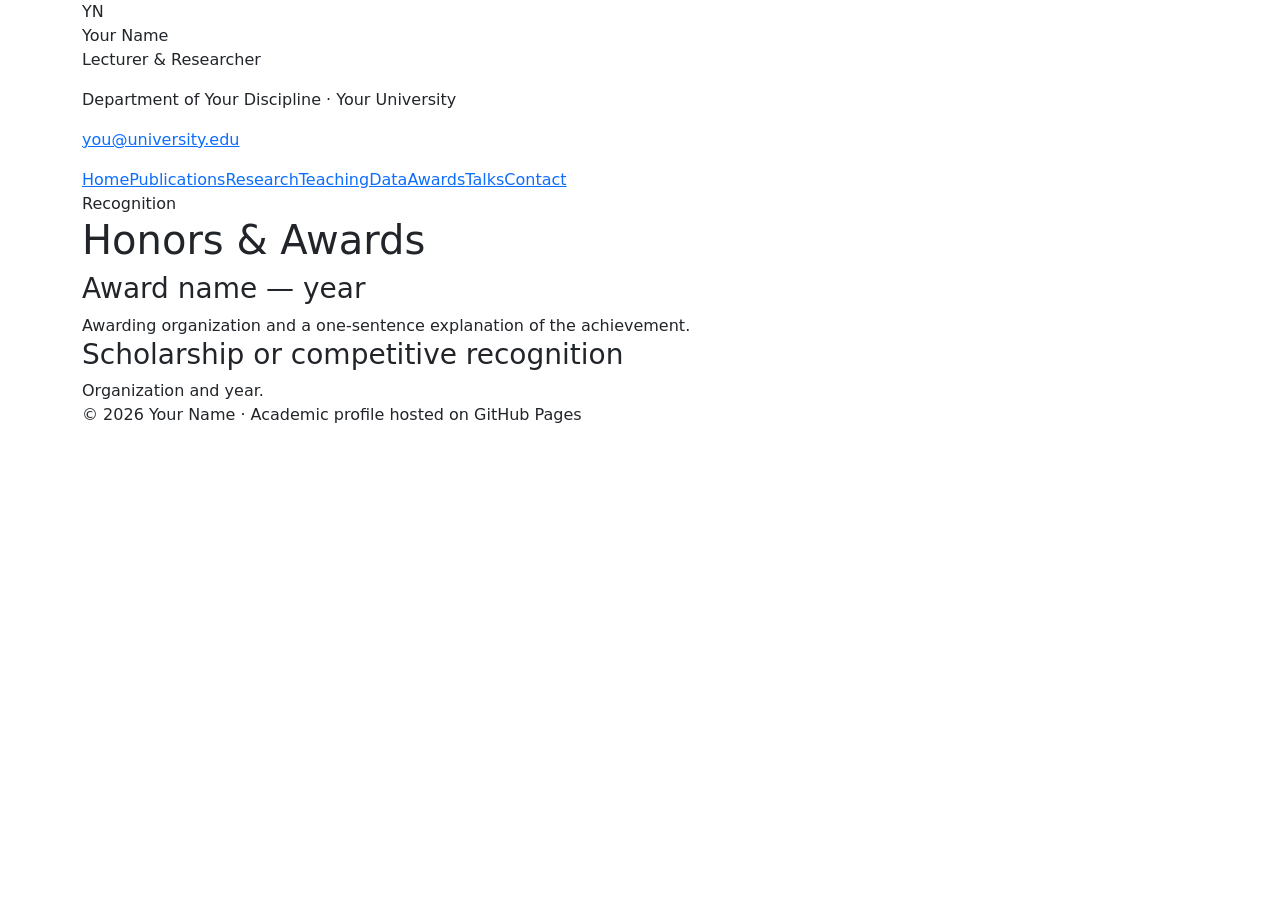
==== awards.html @ 7f50c69c "Add files via upload" ====
<!DOCTYPE html>
<html lang="en"><head><meta charset="utf-8"><meta name="viewport" content="width=device-width, initial-scale=1"><meta name="description" content="Academic website of Your Name: research, publications and teaching"><title>Awards | Your Name</title><link href="https://cdn.jsdelivr.net/npm/bootstrap@5.3.3/dist/css/bootstrap.min.css" rel="stylesheet"><link href="assets/site.css" rel="stylesheet"></head>
<body><header class="site-header"><div class="container"><div class="masthead"><div class="avatar" aria-label="Profile-photo placeholder">YN</div><div><div class="site-title">Your Name</div><p class="site-subtitle">Lecturer &amp; Researcher</p><p class="site-org">Department of Your Discipline · Your University</p><p class="site-email"><a href="mailto:you@university.edu">you@university.edu</a></p></div></div><nav class="site-nav" aria-label="Main navigation"><a class="" href="index.html" >Home</a><a class="" href="publications.html" >Publications</a><a class="" href="research.html" >Research</a><a class="" href="teaching.html" >Teaching</a><a class="" href="data.html" >Data</a><a class="active" href="awards.html" aria-current=page>Awards</a><a class="" href="talks.html" >Talks</a><a class="" href="contact.html" >Contact</a></nav></div></header>
<main class="container"><section class="panel"><div class="eyebrow">Recognition</div><h1>Honors &amp; Awards</h1><div class="entry"><h3>Award name — year</h3><p class="muted mb-0">Awarding organization and a one-sentence explanation of the achievement.</p></div><div class="entry"><h3>Scholarship or competitive recognition</h3><p class="muted mb-0">Organization and year.</p></div></section></main><footer class="footer"><div class="container">© 2026 Your Name · Academic profile hosted on GitHub Pages</div></footer></body></html>
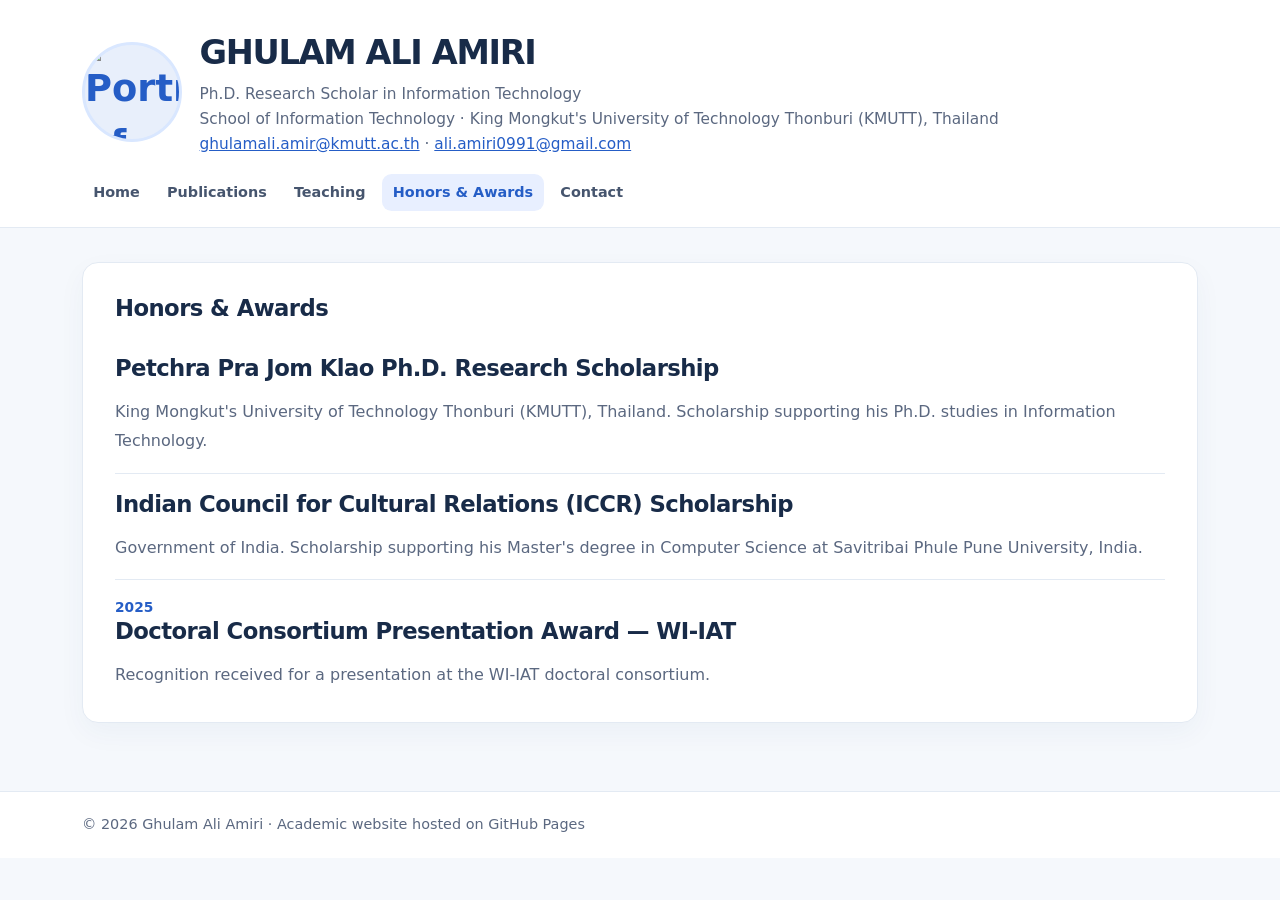
==== commit bba562f4: "Add files via upload" ====
--- a/awards.html
+++ b/awards.html
@@ -1,4 +1,51 @@
 <!DOCTYPE html>
-<html lang="en"><head><meta charset="utf-8"><meta name="viewport" content="width=device-width, initial-scale=1"><meta name="description" content="Academic website of Your Name: research, publications and teaching"><title>Awards | Your Name</title><link href="https://cdn.jsdelivr.net/npm/bootstrap@5.3.3/dist/css/bootstrap.min.css" rel="stylesheet"><link href="assets/site.css" rel="stylesheet"></head>
-<body><header class="site-header"><div class="container"><div class="masthead"><div class="avatar" aria-label="Profile-photo placeholder">YN</div><div><div class="site-title">Your Name</div><p class="site-subtitle">Lecturer &amp; Researcher</p><p class="site-org">Department of Your Discipline · Your University</p><p class="site-email"><a href="mailto:you@university.edu">you@university.edu</a></p></div></div><nav class="site-nav" aria-label="Main navigation"><a class="" href="index.html" >Home</a><a class="" href="publications.html" >Publications</a><a class="" href="research.html" >Research</a><a class="" href="teaching.html" >Teaching</a><a class="" href="data.html" >Data</a><a class="active" href="awards.html" aria-current=page>Awards</a><a class="" href="talks.html" >Talks</a><a class="" href="contact.html" >Contact</a></nav></div></header>
-<main class="container"><section class="panel"><div class="eyebrow">Recognition</div><h1>Honors &amp; Awards</h1><div class="entry"><h3>Award name — year</h3><p class="muted mb-0">Awarding organization and a one-sentence explanation of the achievement.</p></div><div class="entry"><h3>Scholarship or competitive recognition</h3><p class="muted mb-0">Organization and year.</p></div></section></main><footer class="footer"><div class="container">© 2026 Your Name · Academic profile hosted on GitHub Pages</div></footer></body></html>+<html lang="en">
+<head>
+  <meta charset="utf-8">
+  <meta name="viewport" content="width=device-width, initial-scale=1">
+  <meta name="description" content="Academic scholarships and recognition received by Ghulam Ali Amiri.">
+  <meta name="theme-color" content="#ffffff">
+  <title>Honors &amp; Awards | Ghulam Ali Amiri</title>
+  <link rel="stylesheet" href="https://cdn.jsdelivr.net/npm/bootstrap@5.3.3/dist/css/bootstrap.min.css">
+  <link rel="stylesheet" href="assets/site.css">
+</head>
+<body>
+<header class="site-header">
+  <div class="container">
+    <div class="masthead">
+      <div class="avatar"><img src="assets/amiri.png" alt="Portrait of Ghulam Ali Amiri" width="120" height="120"></div>
+      <div class="profile-details">
+        <div class="site-title">GHULAM ALI AMIRI</div>
+        <p class="site-subtitle">Ph.D. Research Scholar in Information Technology</p>
+        <p class="site-org">School of Information Technology · King Mongkut's University of Technology Thonburi (KMUTT), Thailand</p>
+        <p class="site-email"><a href="mailto:ghulamali.amir@kmutt.ac.th">ghulamali.amir@kmutt.ac.th</a> <span class="email-divider" aria-hidden="true">·</span> <a href="mailto:ali.amiri0991@gmail.com">ali.amiri0991@gmail.com</a></p>
+      </div>
+    </div>
+    <nav class="site-nav" aria-label="Main navigation"><a href="index.html">Home</a>
+<a href="publications.html">Publications</a>
+<a href="teaching.html">Teaching</a>
+<a href="awards.html" class="active" aria-current="page">Honors & Awards</a>
+<a href="contact.html">Contact</a></nav>
+  </div>
+</header>
+<main class="container" id="main-content">
+  <section class="panel" aria-labelledby="awards-heading">
+    <h1 id="awards-heading">Honors &amp; Awards</h1>
+    <div class="entry">
+      <h2 class="award-title">Petchra Pra Jom Klao Ph.D. Research Scholarship</h2>
+      <p class="muted mb-0">King Mongkut's University of Technology Thonburi (KMUTT), Thailand. Scholarship supporting his Ph.D. studies in Information Technology.</p>
+    </div>
+    <div class="entry">
+      <h2 class="award-title">Indian Council for Cultural Relations (ICCR) Scholarship</h2>
+      <p class="muted mb-0">Government of India. Scholarship supporting his Master's degree in Computer Science at Savitribai Phule Pune University, India.</p>
+    </div>
+    <div class="entry">
+      <div class="date">2025</div>
+      <h2 class="award-title">Doctoral Consortium Presentation Award — WI-IAT</h2>
+      <p class="muted mb-0">Recognition received for a presentation at the WI-IAT doctoral consortium.</p>
+    </div>
+  </section>
+</main>
+<footer class="footer"><div class="container">&copy; 2026 Ghulam Ali Amiri · Academic website hosted on GitHub Pages</div></footer>
+</body>
+</html>
--- a/assets/site.css
+++ b/assets/site.css
@@ -0,0 +1,34 @@
+/* Academic Profile Starter — original, editable design */
+:root { --ink: #182b48; --muted:#5b6880; --accent:#255dc6; --wash:#f5f8fc; --line:#e3eaf3; }
+* { box-sizing:border-box; }
+body { font-family:system-ui,-apple-system,"Segoe UI",Roboto,Arial,sans-serif; background:var(--wash); color:var(--ink); }
+a { color:var(--accent); }
+a:hover { color:#143b80; }
+.site-header { background:white; border-bottom:1px solid var(--line); }
+.masthead { display:flex; align-items:center; gap:1.1rem; padding:1.75rem 0 1.15rem; }
+.avatar { width:100px; height:100px; border:3px solid #d9e7ff; border-radius:50%; object-fit:cover; background:#e8effb; display:grid; place-items:center; color:var(--accent); font-weight:800; font-size:2.3rem; flex:0 0 auto; overflow:hidden; }
+.avatar img { width:100%; height:100%; object-fit:cover; }
+.site-title { font-size:clamp(1.55rem,3.6vw,2.1rem); letter-spacing:-.04em; font-weight:750; margin:0 0 .25rem; }
+.site-subtitle,.site-org,.site-email { margin:0; line-height:1.6; color:var(--muted); font-size:.96rem; }
+.site-nav { display:flex; align-items:center; flex-wrap:wrap; gap:.3rem; padding-bottom:1rem; }
+.site-nav a { text-decoration:none; color:#46556e; font-weight:600; padding:.48rem .7rem; border-radius:.6rem; font-size:.9rem; }
+.site-nav a:hover { background:#f0f5fc; color:var(--accent); }
+.site-nav a.active { background:#e8efff; color:var(--accent); }
+main { padding-top:2.1rem; padding-bottom:3rem; }
+.panel { background:white; border:1px solid var(--line); border-radius:1rem; padding:clamp(1.2rem,3vw,2rem); box-shadow:0 10px 28px rgba(32,64,110,.045); margin-bottom:1.25rem; }
+.panel h1,.panel h2 { font-size:1.42rem; font-weight:750; letter-spacing:-.025em; margin-bottom:1rem; }
+.panel p { line-height:1.8; }
+.eyebrow { font-size:.75rem; font-weight:750; letter-spacing:.12em; text-transform:uppercase; color:var(--accent); margin-bottom:.6rem; }
+.kicker { font-size:clamp(1.35rem,3vw,1.9rem); font-weight:750; line-height:1.25; margin-bottom:1rem; }
+.muted { color:var(--muted); }
+.pill { display:inline-block; background:#eef4ff; color:#194e9d; border-radius:100px; font-size:.84rem; font-weight:600; padding:.35rem .75rem; margin:.18rem .18rem .18rem 0; }
+.entry { border-bottom:1px solid var(--line); padding:1.05rem 0; }
+.entry:first-child { padding-top:0; }
+.entry:last-child { border-bottom:0; padding-bottom:0; }
+.entry h3 { font-size:1.02rem; font-weight:700; line-height:1.5; margin:0 0 .25rem; }
+.entry p { margin-bottom:.35rem; }
+.date { color:var(--accent); font-weight:650; font-size:.86rem; }
+.btn-accent { background:var(--accent); color:white; padding:.62rem 1rem; font-weight:650; text-decoration:none; border-radius:.55rem; display:inline-block; }
+.btn-accent:hover { background:#17479c; color:white; }
+.footer { border-top:1px solid var(--line); background:white; padding:1.4rem 0; color:var(--muted); font-size:.9rem; }
+@media (max-width: 576px) { .masthead {align-items:flex-start;} .avatar {width:72px;height:72px;font-size:1.55rem;} .site-nav {gap:.1rem;} .site-nav a {padding:.42rem .52rem;font-size:.85rem;} }
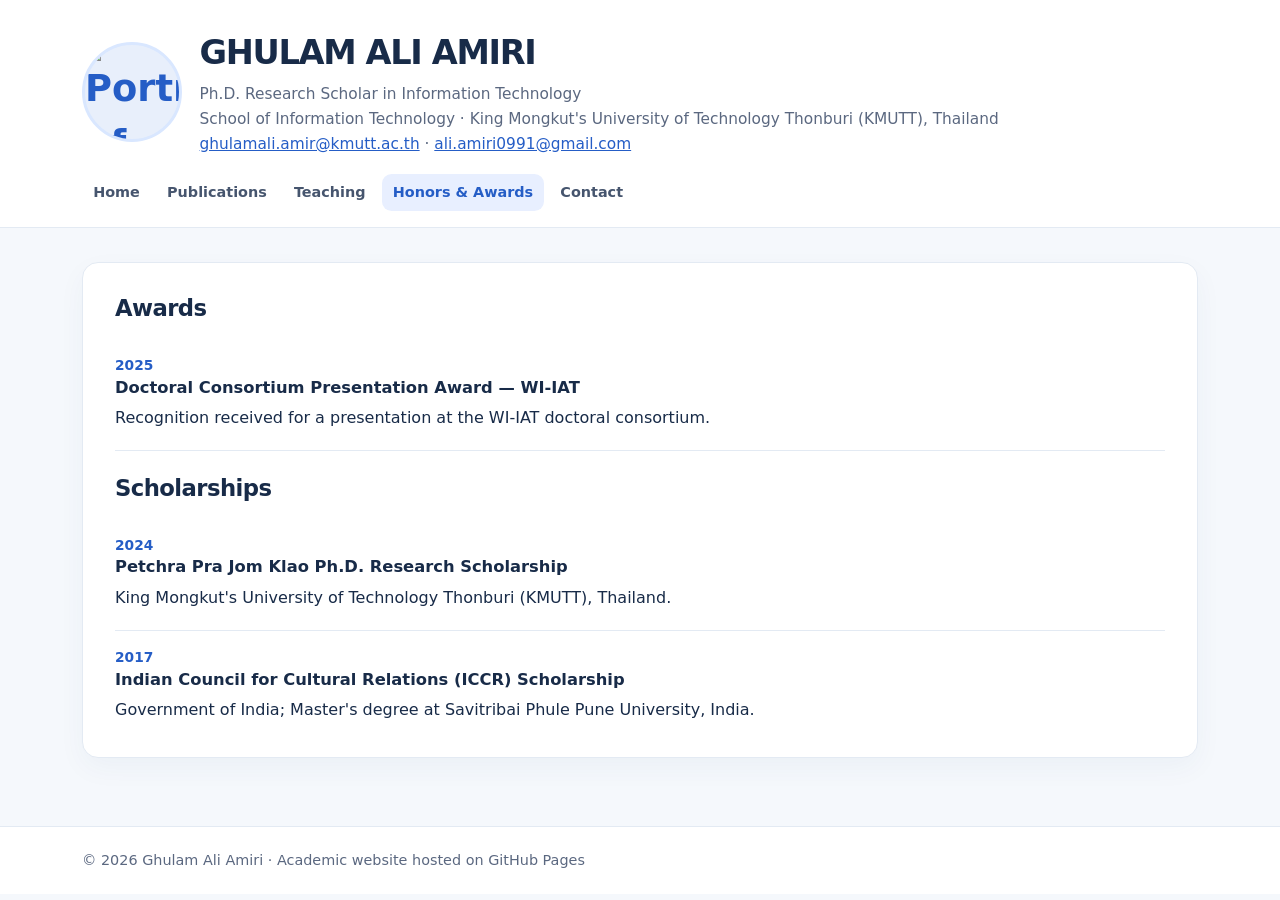
==== commit 53074df5: "Add files via upload" ====
--- a/awards.html
+++ b/awards.html
@@ -1,51 +1,54 @@
 <!DOCTYPE html>
+
 <html lang="en">
 <head>
-  <meta charset="utf-8">
-  <meta name="viewport" content="width=device-width, initial-scale=1">
-  <meta name="description" content="Academic scholarships and recognition received by Ghulam Ali Amiri.">
-  <meta name="theme-color" content="#ffffff">
-  <title>Honors &amp; Awards | Ghulam Ali Amiri</title>
-  <link rel="stylesheet" href="https://cdn.jsdelivr.net/npm/bootstrap@5.3.3/dist/css/bootstrap.min.css">
-  <link rel="stylesheet" href="assets/site.css">
+<meta charset="utf-8"/>
+<meta content="width=device-width, initial-scale=1" name="viewport"/>
+<meta content="Academic scholarships and recognition received by Ghulam Ali Amiri." name="description"/>
+<meta content="#ffffff" name="theme-color"/>
+<title>Honors &amp; Awards | Ghulam Ali Amiri</title>
+<link href="https://cdn.jsdelivr.net/npm/bootstrap@5.3.3/dist/css/bootstrap.min.css" rel="stylesheet"/>
+<link href="assets/site.css" rel="stylesheet"/>
 </head>
 <body>
 <header class="site-header">
-  <div class="container">
-    <div class="masthead">
-      <div class="avatar"><img src="assets/amiri.png" alt="Portrait of Ghulam Ali Amiri" width="120" height="120"></div>
-      <div class="profile-details">
-        <div class="site-title">GHULAM ALI AMIRI</div>
-        <p class="site-subtitle">Ph.D. Research Scholar in Information Technology</p>
-        <p class="site-org">School of Information Technology · King Mongkut's University of Technology Thonburi (KMUTT), Thailand</p>
-        <p class="site-email"><a href="mailto:ghulamali.amir@kmutt.ac.th">ghulamali.amir@kmutt.ac.th</a> <span class="email-divider" aria-hidden="true">·</span> <a href="mailto:ali.amiri0991@gmail.com">ali.amiri0991@gmail.com</a></p>
-      </div>
-    </div>
-    <nav class="site-nav" aria-label="Main navigation"><a href="index.html">Home</a>
+<div class="container">
+<div class="masthead">
+<div class="avatar"><img alt="Portrait of Ghulam Ali Amiri" height="120" src="assets/amiri.png" width="120"/></div>
+<div class="profile-details">
+<div class="site-title">GHULAM ALI AMIRI</div>
+<p class="site-subtitle">Ph.D. Research Scholar in Information Technology</p>
+<p class="site-org">School of Information Technology · King Mongkut's University of Technology Thonburi (KMUTT), Thailand</p>
+<p class="site-email"><a href="mailto:ghulamali.amir@kmutt.ac.th">ghulamali.amir@kmutt.ac.th</a> <span aria-hidden="true" class="email-divider">·</span> <a href="mailto:ali.amiri0991@gmail.com">ali.amiri0991@gmail.com</a></p>
+</div>
+</div>
+<nav aria-label="Main navigation" class="site-nav"><a href="index.html">Home</a>
 <a href="publications.html">Publications</a>
 <a href="teaching.html">Teaching</a>
-<a href="awards.html" class="active" aria-current="page">Honors & Awards</a>
+<a aria-current="page" class="active" href="awards.html">Honors &amp; Awards</a>
 <a href="contact.html">Contact</a></nav>
-  </div>
+</div>
 </header>
-<main class="container" id="main-content">
-  <section class="panel" aria-labelledby="awards-heading">
-    <h1 id="awards-heading">Honors &amp; Awards</h1>
-    <div class="entry">
-      <h2 class="award-title">Petchra Pra Jom Klao Ph.D. Research Scholarship</h2>
-      <p class="muted mb-0">King Mongkut's University of Technology Thonburi (KMUTT), Thailand. Scholarship supporting his Ph.D. studies in Information Technology.</p>
-    </div>
-    <div class="entry">
-      <h2 class="award-title">Indian Council for Cultural Relations (ICCR) Scholarship</h2>
-      <p class="muted mb-0">Government of India. Scholarship supporting his Master's degree in Computer Science at Savitribai Phule Pune University, India.</p>
-    </div>
-    <div class="entry">
-      <div class="date">2025</div>
-      <h2 class="award-title">Doctoral Consortium Presentation Award — WI-IAT</h2>
-      <p class="muted mb-0">Recognition received for a presentation at the WI-IAT doctoral consortium.</p>
-    </div>
-  </section>
-</main>
-<footer class="footer"><div class="container">&copy; 2026 Ghulam Ali Amiri · Academic website hosted on GitHub Pages</div></footer>
+<main class="container" id="main-content"><section aria-labelledby="awards-heading" class="panel">
+<h1 class="visually-hidden" id="awards-heading">Honors and Awards</h1>
+<h2>Awards</h2>
+<div class="entry">
+<div class="date">2025</div>
+<h3>Doctoral Consortium Presentation Award — WI-IAT</h3>
+<p class="mb-0">Recognition received for a presentation at the WI-IAT doctoral consortium.</p>
+</div>
+<h2 class="mt-4">Scholarships</h2>
+<div class="entry">
+<div class="date">2024</div>
+<h3>Petchra Pra Jom Klao Ph.D. Research Scholarship</h3>
+<p class="mb-0">King Mongkut's University of Technology Thonburi (KMUTT), Thailand.</p>
+</div>
+<div class="entry">
+<div class="date">2017</div>
+<h3>Indian Council for Cultural Relations (ICCR) Scholarship</h3>
+<p class="mb-0">Government of India; Master's degree at Savitribai Phule Pune University, India.</p>
+</div>
+</section></main>
+<footer class="footer"><div class="container">© 2026 Ghulam Ali Amiri · Academic website hosted on GitHub Pages</div></footer>
 </body>
 </html>
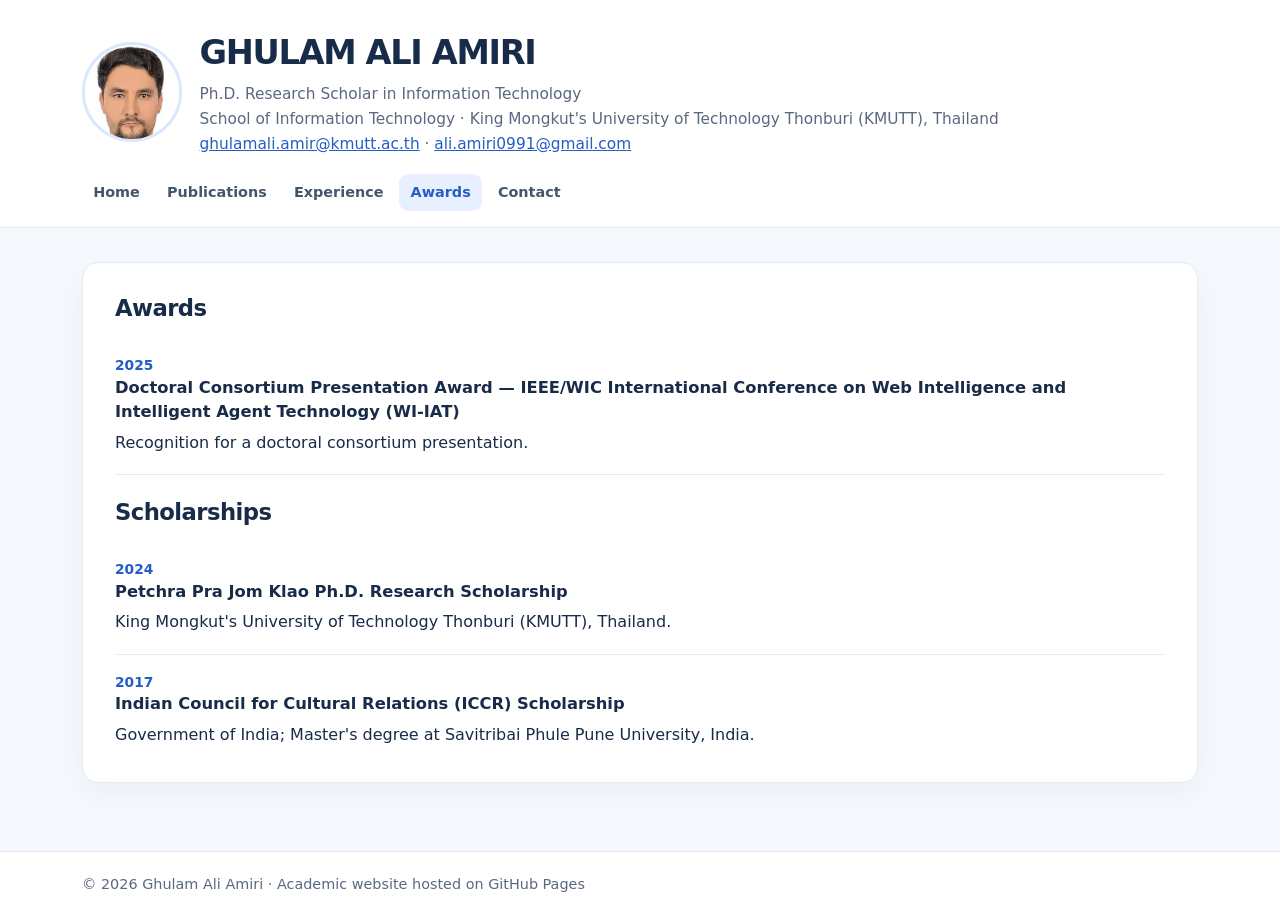
==== commit 5f6564d1: "Add files via upload" ====
--- a/awards.html
+++ b/awards.html
@@ -6,7 +6,7 @@
 <meta content="width=device-width, initial-scale=1" name="viewport"/>
 <meta content="Academic scholarships and recognition received by Ghulam Ali Amiri." name="description"/>
 <meta content="#ffffff" name="theme-color"/>
-<title>Honors &amp; Awards | Ghulam Ali Amiri</title>
+<title>Awards | Ghulam Ali Amiri</title>
 <link href="https://cdn.jsdelivr.net/npm/bootstrap@5.3.3/dist/css/bootstrap.min.css" rel="stylesheet"/>
 <link href="assets/site.css" rel="stylesheet"/>
 </head>
@@ -14,7 +14,7 @@
 <header class="site-header">
 <div class="container">
 <div class="masthead">
-<div class="avatar"><img alt="Portrait of Ghulam Ali Amiri" height="120" src="assets/amiri.png" width="120"/></div>
+<div class="avatar"><img alt="Portrait of Ghulam Ali Amiri" height="120" src="amiri.png" width="120"/></div>
 <div class="profile-details">
 <div class="site-title">GHULAM ALI AMIRI</div>
 <p class="site-subtitle">Ph.D. Research Scholar in Information Technology</p>
@@ -24,18 +24,18 @@
 </div>
 <nav aria-label="Main navigation" class="site-nav"><a href="index.html">Home</a>
 <a href="publications.html">Publications</a>
-<a href="teaching.html">Teaching</a>
-<a aria-current="page" class="active" href="awards.html">Honors &amp; Awards</a>
+<a href="teaching.html">Experience</a>
+<a aria-current="page" class="active" href="awards.html">Awards</a>
 <a href="contact.html">Contact</a></nav>
 </div>
 </header>
 <main class="container" id="main-content"><section aria-labelledby="awards-heading" class="panel">
-<h1 class="visually-hidden" id="awards-heading">Honors and Awards</h1>
+<h1 class="visually-hidden" id="awards-heading">Awards and scholarships</h1>
 <h2>Awards</h2>
 <div class="entry">
 <div class="date">2025</div>
-<h3>Doctoral Consortium Presentation Award — WI-IAT</h3>
-<p class="mb-0">Recognition received for a presentation at the WI-IAT doctoral consortium.</p>
+<h3>Doctoral Consortium Presentation Award — IEEE/WIC International Conference on Web Intelligence and Intelligent Agent Technology (WI-IAT)</h3>
+<p class="mb-0">Recognition for a doctoral consortium presentation.</p>
 </div>
 <h2 class="mt-4">Scholarships</h2>
 <div class="entry">
